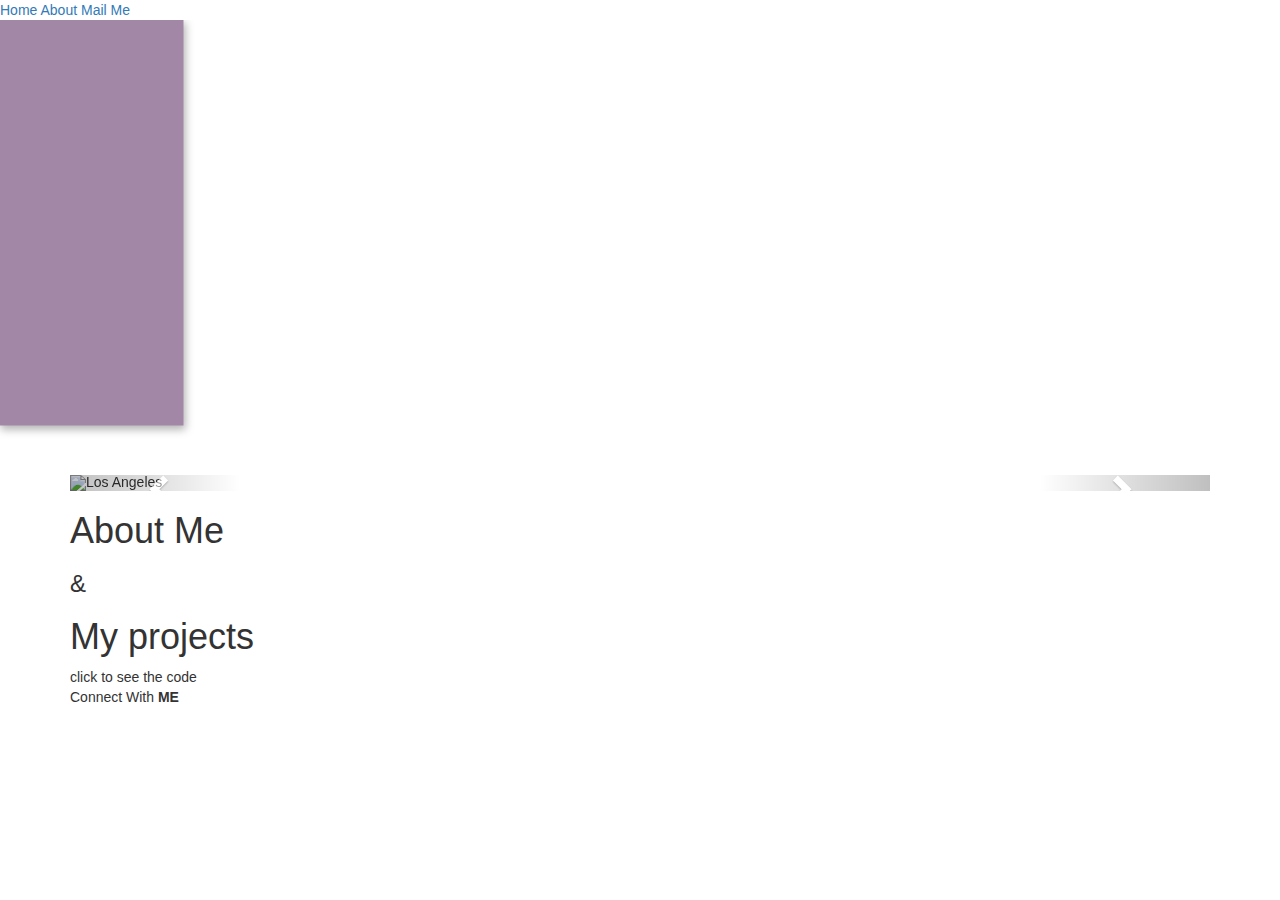
==== about.html @ 2ffa3b53 "Add files via upload" ====
<!DOCTYPE html>
<html>
  <head>
    <meta charset="utf-8" />
    <meta http-equiv="X-UA-Compatible" content="IE=edge" />
    <title>Kritika's Portfolio | About</title>
    <link rel="icon" href="img/logo.svg" />
    <meta name="viewport" content="width=device-width, initial-scale=1" />

    <link
      rel="stylesheet"
      href="https://maxcdn.bootstrapcdn.com/bootstrap/3.4.1/css/bootstrap.min.css"
    />
    <script src="https://ajax.googleapis.com/ajax/libs/jquery/3.6.0/jquery.min.js"></script>
    <script src="https://maxcdn.bootstrapcdn.com/bootstrap/3.4.1/js/bootstrap.min.js"></script>
    <link rel="stylesheet" href="css/about.css" />
  </head>
  <body>
    <div class="nav">
      <a class="home" href="index.html">Home</a>
      <a class="about" href="about.html">About</a>
      <a class="mailme" href="mailMe.php">Mail Me</a>
    </div>

    <svg width="200" height="450">
      <rect
        width="182"
        height="404"
        style="
          fill: rgb(162, 136, 166);
          stroke-width: 3;
          stroke: rgb(162, 136, 166);
          filter: drop-shadow(2px 4px 4px rgb(0, 0, 0, 0.3));
        "
      />

      Sorry, your browser does not support inline SVG.
    </svg>
    <div class="poly1"></div>
    <div class="poly2"></div>

    <div class="container">
      <div id="myCarousel" class="carousel slide" data-ride="carousel">
        <!-- Indicators -->
        <ol class="carousel-indicators">
          <li data-target="#myCarousel" data-slide-to="0" class="active"></li>
          <li data-target="#myCarousel" data-slide-to="1"></li>
          <li data-target="#myCarousel" data-slide-to="2"></li>
          <li data-target="#myCarousel" data-slide-to="3"></li>
        </ol>

        <!-- Wrapper for slides -->
        <div class="carousel-inner">
          <div class="item active" data-interval="5000">
            <img
              src="img/slide0.jpg"
              class="imgs"
              alt="Los Angeles"
              style="width: 100%"
            />
            <div class="carousel-caption">
              <h3 class="aboutMeHead">About me</h3>
              <p class="aboutMeDescription">
                I'm an engineering student pursing my computer science degree
                who enjoys working with design and web technologies. I am also
                familiar with the fundamentals of database management and Java.
                I'm inquisitive and enjoy learning new things.
              </p>
            </div>
          </div>

          <div class="item" data-interval="5000">
            <img
              src="img/slide1.png"
              class="imgs"
              alt="slide1"
              style="width: 100%"
            />
            <div class="carousel-caption">
              <h3 class="projectTitle">Thrift Shop</h3>
              <p class="projectDescription">
                Android app that lets users buy,sell,donate clothes to
                encourages sustainable clothing
              </p>
              <div class="sp"><span class="sp1">android studio</span> <span class="sp1">java</span> <span class="sp1">firebase</span><span class="sp1">dependency</span> </div>
            </div>
          </div>

          <div class="item" data-interval="5000">
            <img
              src="img/slide2.png"
              class="imgs"
              alt="slide3"
              style="width: 100%"
            />
            <div class="carousel-caption">
              <h3 class="projectTitle">Plant Selling Website</h3>
              <p class="projectDescription">
                a responsive website to browse and shop for various types of
                plants online
              </p>
              <div class="sp"><span class="sp1">html</span> <span class="sp1">css</span> <span class="sp1">javascript</span> <span class="sp1">bootstrap</span><span class="sp1">php</span> <span class="sp1">mysql</span>
              </div>
            </div>
          </div>

          <div class="item" data-interval="5000">
            <img
              src="img/slide3.png"
              class="imgs"
              alt="slide4"
              style="width: 100%"
            />
            <div class="carousel-caption">
              <h3 class="projectTitle">Bank Management System</h3>
              <p class="projectDescription">
                an interactive web application for maintaining a person's
                account in bank
              </p>
              <div class="sp"><span class="sp1">html</span> <span class="sp1">css</span> <span class="sp1">php</span> <span class="sp1">mysql</span>
            </div>
          </div>
        </div>

        <!-- Left and right controls -->
        <a class="left carousel-control" href="#myCarousel" data-slide="prev">
          <span class="glyphicon glyphicon-chevron-left"></span>
          <span class="sr-only">Previous</span>
        </a>
        <a class="right carousel-control" href="#myCarousel" data-slide="next">
          <span class="glyphicon glyphicon-chevron-right"></span>
          <span class="sr-only">Next</span>
        </a>
      </div>
    </div>

    <div class="aboutme">
      <h1
        class="aboutmetxt"
        
      >
        About Me
      </h1>
      <h3 class="andtxt">
        &
      </h3>
      <h1 class="myprojecttxt">
        My projects
      </h1>
    </div>
    <div>
      <span>click</span>
      <a href=""></a>
      <span>to see the code</span>
    </div>

    <footer>
      <p class="connect">
        <span class="txt5">Connect With <strong>ME</strong></span>
        <span class="giveSpace"></span>
        <a href="" class="insta"></a>
        <a href="" class="twitter"></a>
        <a href="" class="linkedin"></a>
      </p>
    </footer>
  </body>
</html>
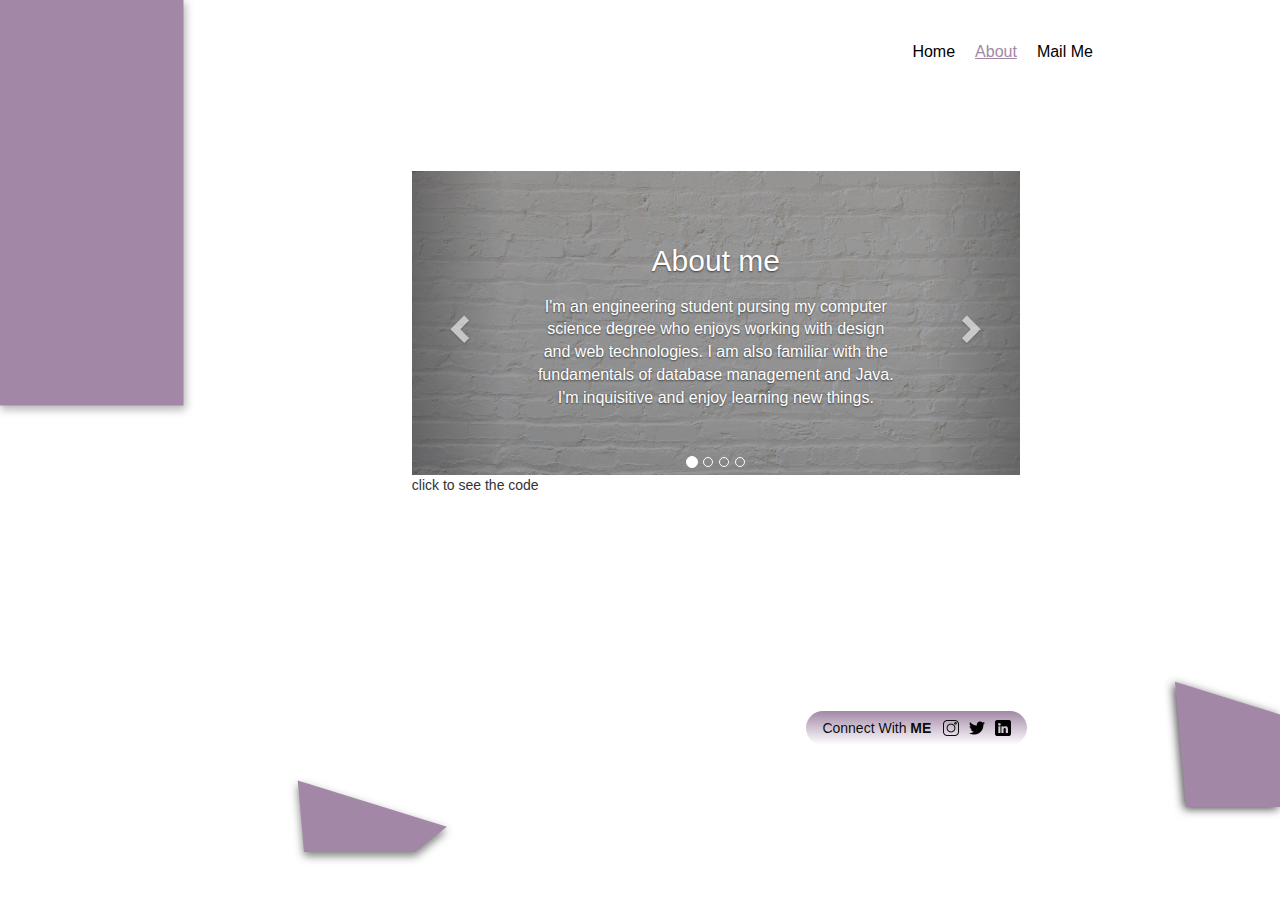
==== commit 4e69e657: "Add files via upload" ====
--- a/about.html
+++ b/about.html
@@ -82,7 +82,11 @@
                 Android app that lets users buy,sell,donate clothes to
                 encourages sustainable clothing
               </p>
-              <div class="sp"><span class="sp1">android studio</span> <span class="sp1">java</span> <span class="sp1">firebase</span><span class="sp1">dependency</span> </div>
+              <div class="sp">
+                <span class="sp1">android studio</span>
+                <span class="sp1">java</span> <span class="sp1">firebase</span
+                ><span class="sp1">dependency</span>
+              </div>
             </div>
           </div>
 
@@ -99,7 +103,11 @@
                 a responsive website to browse and shop for various types of
                 plants online
               </p>
-              <div class="sp"><span class="sp1">html</span> <span class="sp1">css</span> <span class="sp1">javascript</span> <span class="sp1">bootstrap</span><span class="sp1">php</span> <span class="sp1">mysql</span>
+              <div class="sp">
+                <span class="sp1">html</span> <span class="sp1">css</span>
+                <span class="sp1">javascript</span>
+                <span class="sp1">bootstrap</span><span class="sp1">php</span>
+                <span class="sp1">mysql</span>
               </div>
             </div>
           </div>
@@ -117,38 +125,29 @@
                 an interactive web application for maintaining a person's
                 account in bank
               </p>
-              <div class="sp"><span class="sp1">html</span> <span class="sp1">css</span> <span class="sp1">php</span> <span class="sp1">mysql</span>
+              <div class="sp">
+                <span class="sp1">html</span> <span class="sp1">css</span>
+                <span class="sp1">php</span> <span class="sp1">mysql</span>
+              </div>
             </div>
           </div>
+
+          <!-- Left and right controls -->
+          <a class="left carousel-control" href="#myCarousel" data-slide="prev">
+            <span class="glyphicon glyphicon-chevron-left"></span>
+            <span class="sr-only">Previous</span>
+          </a>
+          <a
+            class="right carousel-control"
+            href="#myCarousel"
+            data-slide="next"
+          >
+            <span class="glyphicon glyphicon-chevron-right"></span>
+            <span class="sr-only">Next</span>
+          </a>
         </div>
+      </div>
 
-        <!-- Left and right controls -->
-        <a class="left carousel-control" href="#myCarousel" data-slide="prev">
-          <span class="glyphicon glyphicon-chevron-left"></span>
-          <span class="sr-only">Previous</span>
-        </a>
-        <a class="right carousel-control" href="#myCarousel" data-slide="next">
-          <span class="glyphicon glyphicon-chevron-right"></span>
-          <span class="sr-only">Next</span>
-        </a>
-      </div>
-    </div>
-
-    <div class="aboutme">
-      <h1
-        class="aboutmetxt"
-        
-      >
-        About Me
-      </h1>
-      <h3 class="andtxt">
-        &
-      </h3>
-      <h1 class="myprojecttxt">
-        My projects
-      </h1>
-    </div>
-    <div>
       <span>click</span>
       <a href=""></a>
       <span>to see the code</span>
--- a/css/about.css
+++ b/css/about.css
@@ -0,0 +1,241 @@
+a.home:hover {
+  color: #6c63ff;
+}
+a.home::before {
+  content: "";
+  position: absolute;
+  display: block;
+  width: 100%;
+  height: 2px;
+  bottom: 0;
+  left: 0;
+  background-color: #000;
+  transform: scaleX(0);
+  transition: transform 0.3s ease;
+}
+a.home:hover::before {
+  transform: scaleX(1);
+}
+
+a.about::before {
+  content: "";
+  position: absolute;
+  display: block;
+  margin: 0px -4px;
+  width: 114%;
+  height: 18px;
+  bottom: 0;
+  left: 0;
+  /* background-color: rgba(162, 136, 166, 0.4); */
+  /* text-decoration: underline solid #a288a6; */
+}
+
+a.mailme:hover {
+  color: #6c63ff;
+}
+a.mailme::before {
+  content: "";
+  position: absolute;
+  display: block;
+  width: 100%;
+  height: 2px;
+  bottom: 0;
+  left: 0;
+  background-color: #000;
+  transform: scaleX(0);
+  transition: transform 0.3s ease;
+}
+a.mailme:hover::before {
+  transform: scaleX(1);
+}
+.nav {
+  display: flex;
+  position: absolute;
+  top: 4.5%;
+  left: 70.5%;
+  font-size: 16px;
+}
+.nav a {
+  font-family: "Inter", sans-serif;
+  color: #000000;
+  margin: 0px 10px;
+}
+
+a.about {
+  text-decoration: underline !important;
+  color: #a288a6;
+}
+
+.poly1 {
+  background-image: url("../img/Polygon1.svg");
+  background-repeat: no-repeat;
+  height: 87px;
+  width: 180px;
+  background-size: 180px;
+  background-size: 150px;
+  background-position-x: 50%;
+  background-position-y: 101%;
+  position: absolute;
+  top: 85%;
+  left: 22%;
+  filter: drop-shadow(0px 4px 4px rgba(0, 0, 0, 0.5));
+}
+
+.poly2 {
+  background-image: url("../img/Polygon2.svg");
+  background-repeat: no-repeat;
+  height: 177px;
+  width: 157px;
+  background-size: 106px;
+  background-position-x: 94%;
+  background-position-y: 101%;
+  position: absolute;
+  top: 70%;
+  left: 88%;
+  filter: drop-shadow(0px 4px 4px rgba(0, 0, 0, 0.7));
+  filter: drop-shadow(-2px 2px 5px rgba(0, 0, 0, 0.7));
+}
+.content {
+  font-size: medium;
+  color: black;
+  background-color: rgba(217, 217, 217, 0.3);
+  width: 50%;
+  padding: 10px;
+
+  margin-top: -309px;
+  margin-left: 333px;
+}
+.txtcontent {
+  padding-left: 75px;
+  padding-right: 75px;
+  color: #000;
+  background-color: rgba(217, 217, 217, 0.3);
+}
+body {
+  overflow: hidden;
+}
+
+.connect {
+  background-image: linear-gradient(#a288a6, #ffffffea);
+  /* background: rgba(134, 97, 137, 0.8); */
+  color: rgba(0, 0, 0, 0.95);
+  display: inline-block;
+  padding: 7px 6px 7px 16px;
+  border-radius: 50px;
+  margin-left: 63%;
+  margin-top: 20%;
+}
+.linkedin {
+  background: url("../img/linkedin.png") no-repeat;
+  background-size: 16px;
+  padding: 0 10px 0 16px;
+}
+.insta {
+  background: url("../img/instagram.png") no-repeat;
+  background-size: 16px;
+  padding: 0 10px 0 16px;
+}
+.twitter {
+  background: url("../img/twitter.png") no-repeat;
+  background-size: 16px;
+  padding: 0 10px 0 16px;
+}
+.giveSpace {
+  padding: 0px 12px 0px 0px;
+}
+.aboutmetxt {
+  position: absolute;
+  left: 11.1%;
+  top: 30%;
+}
+
+.container {
+  width: 638px;
+  position: absolute;
+  top: 19%;
+  left: 31%;
+}
+.overlay-image {
+  position: absolute;
+  bottom: 0;
+  left: 0;
+  right: 0;
+  top: 0;
+  background-position: center;
+  background-size: cover;
+  opacity: 0.5;
+}
+.item {
+  background: #000;
+}
+
+.carousel-caption {
+  right: 20%;
+  left: 20%;
+  top: 40%;
+}
+.imgs {
+  width: 500px;
+  height: 100px;
+  opacity: 0.7;
+  /* background: rgba(0, 0, 0, 0.5); */
+  /* #beb1d9
+  #724461 */
+}
+.carousel-indicators {
+  bottom: -8px;
+}
+p .carousel-caption1 {
+  padding: 0px;
+}
+.aboutMeHead {
+  margin-top: -69px !important;
+  font-size: 30px !important;
+  padding-bottom: 9px;
+}
+
+a {
+  position: relative;
+  color: #000;
+  text-decoration: none !important;
+}
+
+.aboutMeDescription {
+  font-size: medium;
+}
+.projectTitle {
+  margin-top: 14px;
+  padding-bottom: 5px;
+  margin-top: -20px;
+  font-weight: bold;
+}
+.projectDescription {
+  font-size: 15px;
+  font-weight: bold;
+  padding-bottom: 5px;
+}
+.sp1 {
+  background-color: rgba(1, 1, 1, 0.7);
+  border-radius: 50px;
+  border: 1.5px solid black;
+  padding: 1.5px 7px 1.5px 7px;
+}
+span.sp1 {
+  margin-left: 3px;
+}
+.aboutmetxt {
+  position: absolute;
+  top: 0%;
+  left: -51%;
+  font-size: 38px;
+}
+.andtxt {
+  position: absolute;
+  top: 17%;
+  left: -34.62%;
+}
+.myprojecttxt {
+  position: absolute;
+  top: 29%;
+  left: -34.62%;
+}
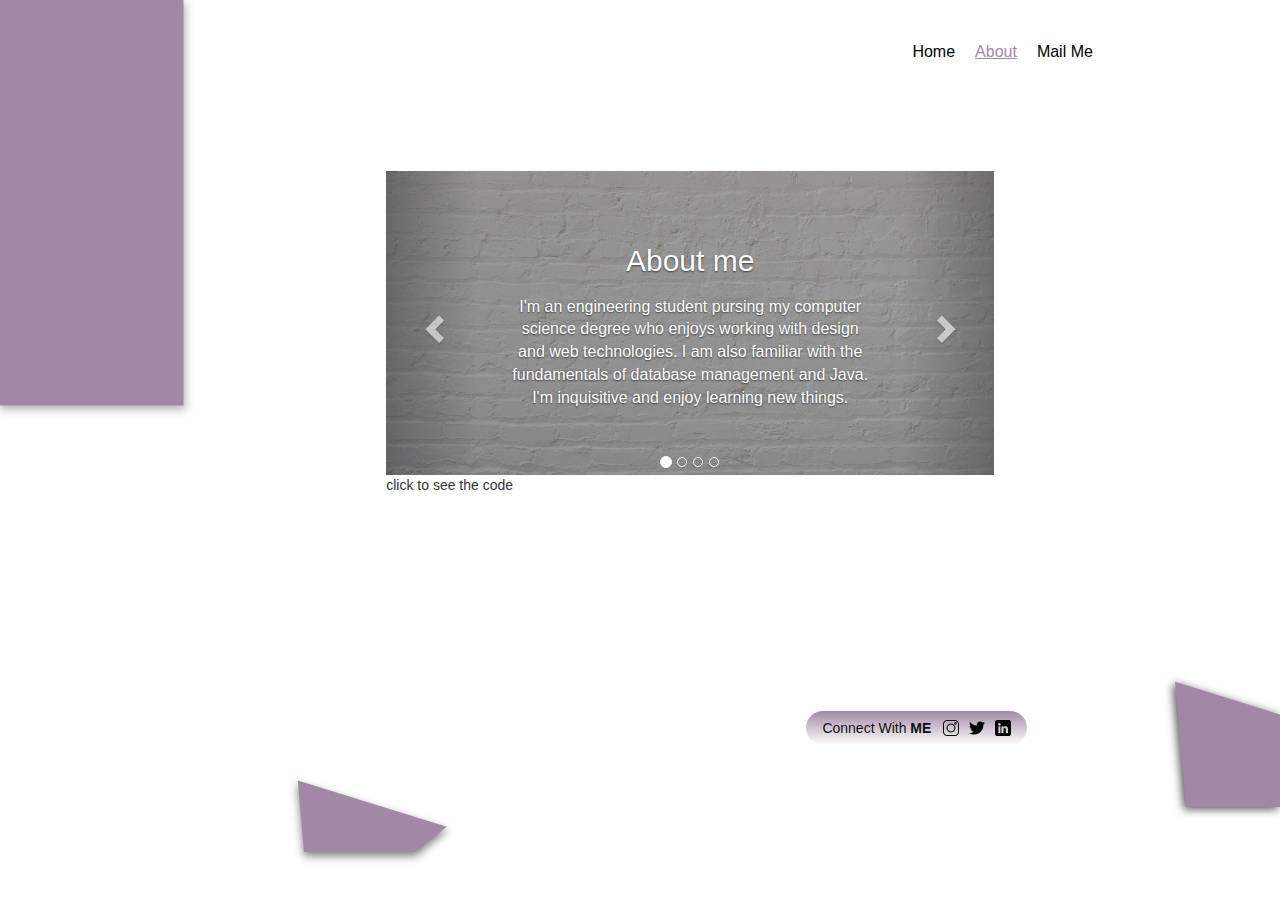
==== commit 7badd110: "Add files via upload" ====
--- a/about.html
+++ b/about.html
@@ -19,7 +19,7 @@
     <div class="nav">
       <a class="home" href="index.html">Home</a>
       <a class="about" href="about.html">About</a>
-      <a class="mailme" href="mailMe.php">Mail Me</a>
+      <a class="mailme" href="mailto:kritikabhasker18.kb@gmail.com">Mail Me</a>
     </div>
 
     <svg width="200" height="450">
--- a/css/about.css
+++ b/css/about.css
@@ -26,8 +26,6 @@
   height: 18px;
   bottom: 0;
   left: 0;
-  /* background-color: rgba(162, 136, 166, 0.4); */
-  /* text-decoration: underline solid #a288a6; */
 }
 
 a.mailme:hover {
@@ -117,7 +115,7 @@
 
 .connect {
   background-image: linear-gradient(#a288a6, #ffffffea);
-  /* background: rgba(134, 97, 137, 0.8); */
+
   color: rgba(0, 0, 0, 0.95);
   display: inline-block;
   padding: 7px 6px 7px 16px;
@@ -153,7 +151,7 @@
   width: 638px;
   position: absolute;
   top: 19%;
-  left: 31%;
+  left: 29%;
 }
 .overlay-image {
   position: absolute;
@@ -178,9 +176,6 @@
   width: 500px;
   height: 100px;
   opacity: 0.7;
-  /* background: rgba(0, 0, 0, 0.5); */
-  /* #beb1d9
-  #724461 */
 }
 .carousel-indicators {
   bottom: -8px;
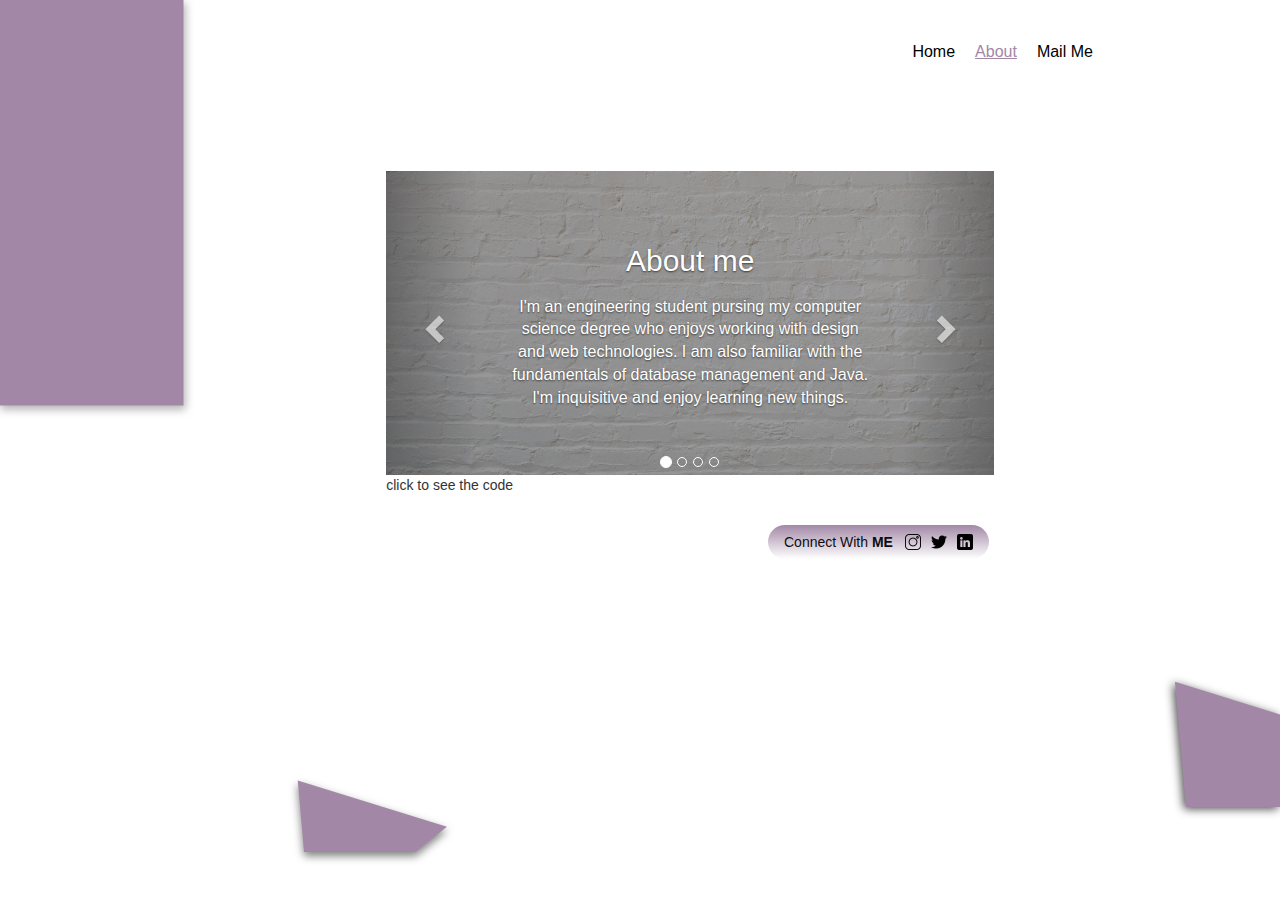
==== commit 645b4178: "Add files via upload" ====
--- a/about.html
+++ b/about.html
@@ -19,7 +19,8 @@
     <div class="nav">
       <a class="home" href="index.html">Home</a>
       <a class="about" href="about.html">About</a>
-      <a class="mailme" href="mailto:kritikabhasker18.kb@gmail.com">Mail Me</a>
+      <!-- <a class="mailme" href="mailto:kritikabhasker18.kb@gmail.com">Mail Me</a> -->
+      <a class="mailme" href="mailMe2.html">Mail Me</a>
     </div>
 
     <svg width="200" height="450">
--- a/css/about.css
+++ b/css/about.css
@@ -120,8 +120,8 @@
   display: inline-block;
   padding: 7px 6px 7px 16px;
   border-radius: 50px;
-  margin-left: 63%;
-  margin-top: 20%;
+  margin-left: 60%;
+  margin-top: 5.5%;
 }
 .linkedin {
   background: url("../img/linkedin.png") no-repeat;
